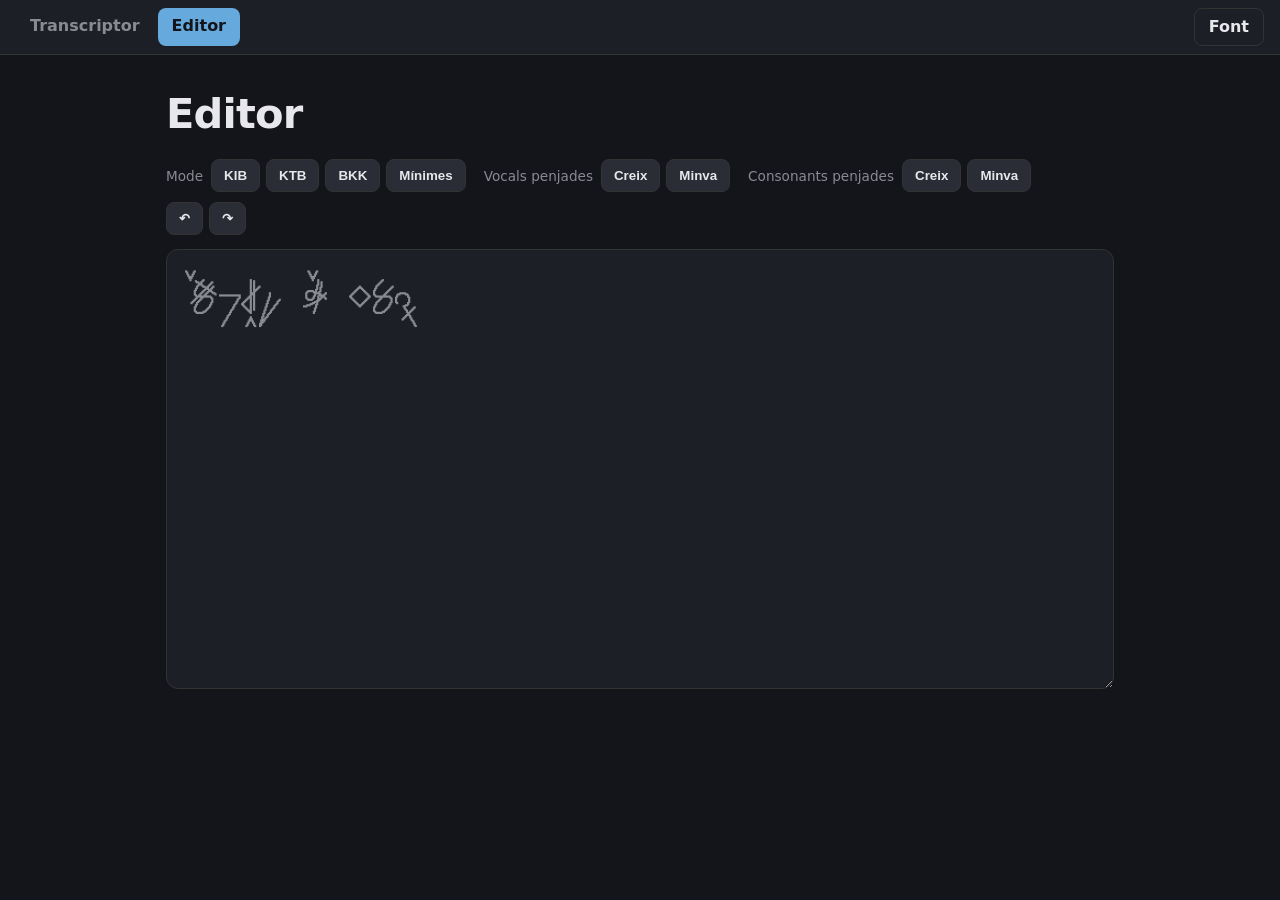
==== editor/index.html @ 3babf8a0 "Font: restaura el kerning a traves dels controls invisibles Marca els obridors interns com a marques" ====
<!DOCTYPE html>
<html lang="ca">
<head>
<meta charset="utf-8">
<meta name="viewport" content="width=device-width, initial-scale=1">
<title>Editor</title>
<style>
  @font-face { font-family: 'XSF'; src: url('../XSF.woff2?v=6') format('woff2'); font-display: swap; }
  :root { --bg:#14151a; --fg:#e8e8ec; --mut:#8a8a93; --acc:#6ad; --pan:#1d1f26; --bd:#333; }
  * { box-sizing: border-box; }
  body { margin:0; background:var(--bg); color:var(--fg); font-family:system-ui,sans-serif; line-height:1.5; }
  .topnav { display:flex; gap:4px; background:var(--pan); border-bottom:1px solid var(--bd); padding:8px 16px; }
  .topnav a { color:var(--mut); text-decoration:none; font-weight:600; padding:6px 14px; border-radius:8px; }
  .topnav a:hover { color:var(--fg); }
  .topnav a.active { color:var(--bg); background:var(--acc); }
  .topnav a.fontdl { color:var(--fg); border:1px solid var(--bd); margin-left:auto; }
  .topnav a.fontdl:hover { border-color:var(--acc); }
  .wrap { max-width: 980px; margin: 0 auto; padding: 28px 16px 64px; }
  h1 { font-size: 2.6rem; font-weight: 800; letter-spacing:-.02em; margin: 0 0 14px; }
  .mut { color: var(--mut); font-size: .85rem; }
  .toolbar { display:flex; flex-wrap:wrap; gap:10px 18px; align-items:center; margin:14px 0; }
  .tgroup { display:flex; gap:6px; align-items:center; }
  .tgroup .lbl { color:var(--mut); font-size:.85rem; margin-right:2px; }
  button { background:#2a2d36; color:var(--fg); border:1px solid var(--bd); border-radius:8px; padding:8px 12px; font-weight:600; cursor:pointer; }
  button:hover { border-color:var(--acc); }
  /* l'àrea d'edició ja és en font XSF: hi escrius i ho veus renderitzat */
  /* contenteditable (no <textarea>): un textarea no aplica el kern que travessa el bloquejador */
  #src { width:100%; min-height:440px; background:var(--pan); color:var(--fg); border:1px solid var(--bd); border-radius:12px; padding:16px 18px; font-family:'XSF'; font-size:3rem; line-height:1.35; white-space:pre-wrap; word-break:normal; overflow-wrap:normal; overflow:auto; resize:vertical; outline:none; cursor:text;
    font-kerning:normal; font-variant-ligatures:normal; font-feature-settings:"kern" 1,"liga" 1,"calt" 1; text-rendering:optimizeLegibility; }
  #src.empty::before { content: attr(data-ph); color: var(--mut); pointer-events:none; }
</style>
</head>
<body>
<nav class="topnav">
  <a href="../transcriptor/">Transcriptor</a>
  <a href="../editor/" class="active">Editor</a>
  <a href="../XSF.ttf?v=6" download="XSF.ttf" class="fontdl" title="Descarrega la font">Font</a>
</nav>
<div class="wrap">
  <h1>Editor</h1>
  <div class="toolbar">
    <div class="tgroup"><span class="lbl">Mode</span>
      <button data-act="kib">KIB</button><button data-act="ktb">KTB</button><button data-act="bkk">BKK</button><button data-act="minima">Mínimes</button></div>
    <div class="tgroup"><span class="lbl">Vocals penjades</span>
      <button data-act="integraVoc">Creix</button><button data-act="minvaVoc">Minva</button></div>
    <div class="tgroup"><span class="lbl">Consonants penjades</span>
      <button data-act="integraCons">Creix</button><button data-act="minvaCons">Minva</button></div>
    <div class="tgroup"><button id="undo" title="Ctrl+Z">↶</button><button id="redo" title="Ctrl+Y">↷</button></div>
  </div>
  <div id="src" contenteditable="plaintext-only" spellcheck="false" data-ph="xskri+w xn x  S  f"></div>
</div>
<script type="module" src="editor.js?v=4"></script>
</body>
</html>
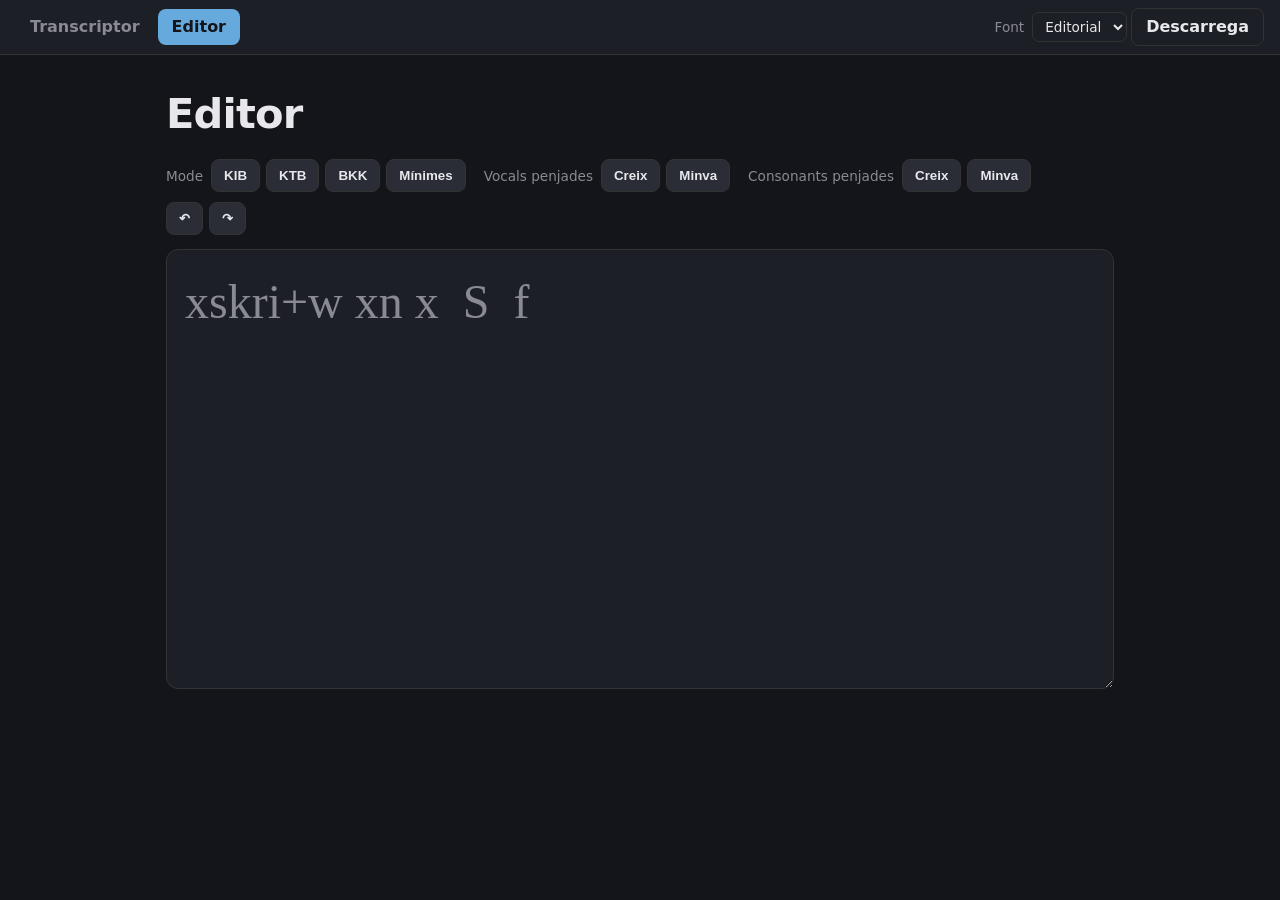
==== commit b06ec2f1: "Add selectable XSF font families with Editorial as default Share the picker across both apps, use th" ====
--- a/editor/index.html
+++ b/editor/index.html
@@ -4,16 +4,16 @@
 <meta charset="utf-8">
 <meta name="viewport" content="width=device-width, initial-scale=1">
 <title>Editor</title>
+<link rel="stylesheet" href="../fonts.css?v=8">
 <style>
-  @font-face { font-family: 'XSF'; src: url('../XSF.woff2?v=6') format('woff2'); font-display: swap; }
   :root { --bg:#14151a; --fg:#e8e8ec; --mut:#8a8a93; --acc:#6ad; --pan:#1d1f26; --bd:#333; }
   * { box-sizing: border-box; }
   body { margin:0; background:var(--bg); color:var(--fg); font-family:system-ui,sans-serif; line-height:1.5; }
-  .topnav { display:flex; gap:4px; background:var(--pan); border-bottom:1px solid var(--bd); padding:8px 16px; }
+  .topnav { display:flex; flex-wrap:wrap; align-items:center; gap:8px 4px; background:var(--pan); border-bottom:1px solid var(--bd); padding:8px 16px; }
   .topnav a { color:var(--mut); text-decoration:none; font-weight:600; padding:6px 14px; border-radius:8px; }
   .topnav a:hover { color:var(--fg); }
   .topnav a.active { color:var(--bg); background:var(--acc); }
-  .topnav a.fontdl { color:var(--fg); border:1px solid var(--bd); margin-left:auto; }
+  .topnav a.fontdl { color:var(--fg); border:1px solid var(--bd); }
   .topnav a.fontdl:hover { border-color:var(--acc); }
   .wrap { max-width: 980px; margin: 0 auto; padding: 28px 16px 64px; }
   h1 { font-size: 2.6rem; font-weight: 800; letter-spacing:-.02em; margin: 0 0 14px; }
@@ -25,7 +25,7 @@
   button:hover { border-color:var(--acc); }
   /* l'àrea d'edició ja és en font XSF: hi escrius i ho veus renderitzat */
   /* contenteditable (no <textarea>): un textarea no aplica el kern que travessa el bloquejador */
-  #src { width:100%; min-height:440px; background:var(--pan); color:var(--fg); border:1px solid var(--bd); border-radius:12px; padding:16px 18px; font-family:'XSF'; font-size:3rem; line-height:1.35; white-space:pre-wrap; word-break:normal; overflow-wrap:normal; overflow:auto; resize:vertical; outline:none; cursor:text;
+  #src { width:100%; min-height:440px; background:var(--pan); color:var(--fg); border:1px solid var(--bd); border-radius:12px; padding:16px 18px; font-family:var(--xsf-font); font-size:3rem; line-height:1.5; white-space:pre-wrap; word-break:normal; overflow-wrap:normal; overflow:auto; resize:vertical; outline:none; cursor:text;
     font-kerning:normal; font-variant-ligatures:normal; font-feature-settings:"kern" 1,"liga" 1,"calt" 1; text-rendering:optimizeLegibility; }
   #src.empty::before { content: attr(data-ph); color: var(--mut); pointer-events:none; }
 </style>
@@ -34,7 +34,8 @@
 <nav class="topnav">
   <a href="../transcriptor/">Transcriptor</a>
   <a href="../editor/" class="active">Editor</a>
-  <a href="../XSF.ttf?v=6" download="XSF.ttf" class="fontdl" title="Descarrega la font">Font</a>
+  <label class="font-choice">Font <select id="font-family" aria-label="Font XSF"><option value="editorial">Editorial</option></select></label>
+  <a id="font-download" href="../fonts/XSF-Editorial-Regular.ttf?v=2.000" download="XSF-Editorial-Regular.ttf" class="fontdl" title="Descarrega XSF Editorial">Descarrega</a>
 </nav>
 <div class="wrap">
   <h1>Editor</h1>
@@ -49,6 +50,6 @@
   </div>
   <div id="src" contenteditable="plaintext-only" spellcheck="false" data-ph="xskri+w xn x  S  f"></div>
 </div>
-<script type="module" src="editor.js?v=4"></script>
+<script type="module" src="editor.js?v=8"></script>
 </body>
 </html>
--- a/fonts.css
+++ b/fonts.css
@@ -0,0 +1,14 @@
+@font-face { font-family:'XSF Editorial'; src:url('fonts/XSF-Editorial-Regular.woff2?v=2.000') format('woff2'); font-display:swap; }
+@font-face { font-family:'XSF Cursiva'; src:url('fonts/XSF-Cursiva-Regular.woff2?v=2.000') format('woff2'); font-display:swap; }
+@font-face { font-family:'XSF Clara'; src:url('fonts/XSF-Clara-Regular.woff2?v=2.000') format('woff2'); font-display:swap; }
+@font-face { font-family:'XSF Suau'; src:url('fonts/XSF-Suau-Regular.woff2?v=2.000') format('woff2'); font-display:swap; }
+@font-face { font-family:'XSF Classica'; src:url('fonts/XSF-Classica-Regular.woff2?v=2.000') format('woff2'); font-display:swap; }
+@font-face { font-family:'XSF Didona'; src:url('fonts/XSF-Didona-Regular.woff2?v=2.001') format('woff2'); font-display:swap; }
+@font-face { font-family:'XSF Pixel'; src:url('fonts/XSF-Pixel.woff2?v=20261107') format('woff2'); font-display:swap; }
+:root { --xsf-font:'XSF Editorial'; }
+.font-choice { display:flex; align-items:center; gap:8px; margin-left:auto; color:var(--mut); font-size:.85rem; }
+.font-choice select { max-width:100%; background:var(--pan); color:var(--fg); border:1px solid var(--bd); border-radius:7px; padding:5px 8px; font:inherit; }
+@media (max-width:560px) {
+  .font-choice { order:2; margin-left:0; flex:1 1 calc(100% - 128px); }
+  .topnav a.fontdl { order:2; margin-left:auto; }
+}
